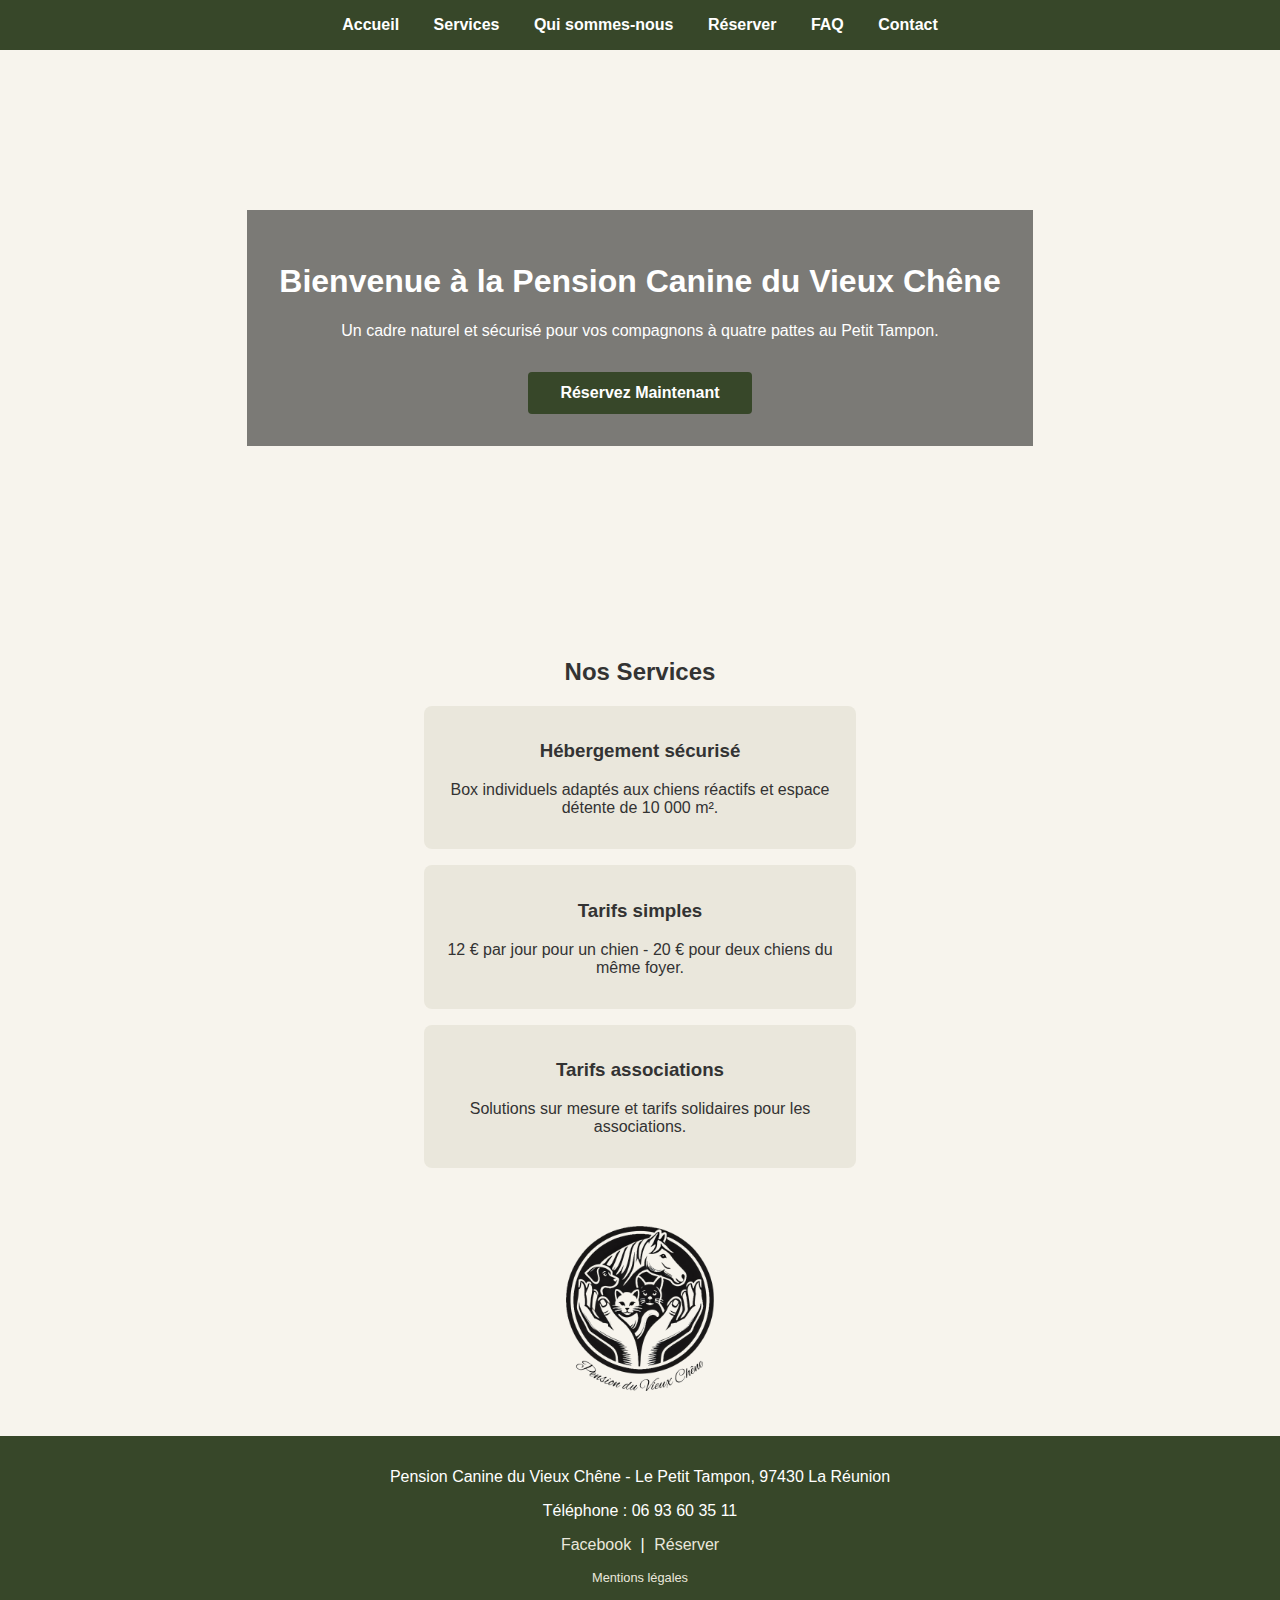
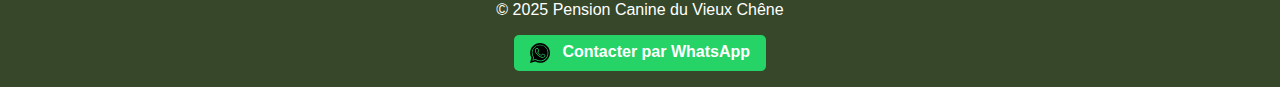
==== docs/index.html @ 91d227e6 "New color and new header + infos updated" ====
<!DOCTYPE html>
<html lang="fr">
<head>
    <meta charset="UTF-8">
    <meta name="viewport" content="width=device-width, initial-scale=1.0">
    <title>Accueil - Pension Canine du Vieux Chêne</title>
    <link rel="stylesheet" href="style.css">
</head>
<body>
<!-- Matomo Analytics prêt à intégrer -->
<script>
  var _paq = window._paq = window._paq || [];
  _paq.push(['trackPageView']);
  _paq.push(['enableLinkTracking']);
  (function() {
    var u="//stats.vieuxchene.re/";
    _paq.push(['setTrackerUrl', u+'matomo.php']);
    _paq.push(['setSiteId', '1']);
    var d=document, g=d.createElement('script'), s=d.getElementsByTagName('script')[0];
    g.async=true; g.src=u+'matomo.js'; s.parentNode.insertBefore(g,s);
  })();
</script>
<!-- Fin Matomo -->
<header>
   <!--  <img src="images/logo.png" alt="Logo Pension du Vieux Chêne"> -->
    <nav>
        <a href="index.html">Accueil</a>
        <a href="services.html">Services</a>
        <a href="about.html">Qui sommes-nous</a>
        <a href="reservation.html">Réserver</a>
		<a href="faq.html">FAQ</a>
		<a href="contact.html">Contact</a>
    </nav>
</header>

<section class="hero">
    <div class="hero-content">
        <h1>Bienvenue à la Pension Canine du Vieux Chêne</h1>
        <p>Un cadre naturel et sécurisé pour vos compagnons à quatre pattes au Petit Tampon.</p>
        <a href="landing.html" class="btn">Réservez Maintenant</a>
    </div>
</section>

<section class="services-home">
    <h2>Nos Services</h2>
    <div class="service-card">
        <h3>Hébergement sécurisé</h3>
        <p>Box individuels adaptés aux chiens réactifs et espace détente de 10 000 m².</p>
    </div>
    <div class="service-card">
        <h3>Tarifs simples</h3>
        <p>12 € par jour pour un chien - 20 € pour deux chiens du même foyer.</p>
    </div>
    <div class="service-card">
        <h3>Tarifs associations</h3>
        <p>Solutions sur mesure et tarifs solidaires pour les associations.</p>
    </div>
	<!-- Logo ajouté en fin de contenu principal -->
<div style="text-align: center; margin-top: 2rem;">
    <img src="images/logo.png" alt="Logo Pension" style="max-height: 200px;">
</div>
</section>
<footer>
    <div class="footer-content">
        <p>Pension Canine du Vieux Chêne - Le Petit Tampon, 97430 La Réunion</p>
        <p>Téléphone : 06 93 60 35 11</p>
        <p>
            <a href="https://www.facebook.com/profile.php?id=61570501300626" target="_blank">Facebook</a> |
            <a href="reservation.html">Réserver</a>
        </p>
		        <p style="font-size: 0.8rem;">
            <a href="legal.html">Mentions légales</a>
        </p>
    </div>
	   <p>&copy; 2025 Pension Canine du Vieux Chêne</p>
	    <a href="https://wa.me/262695476713?text=Bonjour,%20je%20souhaite%20des%20infos%20pour%20la%20pension%20canine." target="_blank" class="btn-whatsapp">
        <img src="images/whatsapp.svg" alt="WhatsApp" style="height:20px; vertical-align:middle; margin-right:8px;">
        Contacter par WhatsApp
    </a>
</footer>


</body>
</html>
---- docs/style.css ----
body {
    font-family: Arial, sans-serif;
    margin: 0;
    padding: 0;
    color: #333;
    background-color: #f7f4ed;
}

header {
    background-color: #374729;
    padding: 1rem;
    text-align: center; /* Centrage du menu */
}
header img {
    height: auto;
    max-height: 100px;
    width: auto;
}


nav a {
    color: white;
    margin: 0 15px;
    text-decoration: none;
    font-weight: bold;
}

.hero {
    background: url('images/Golden_Fougere.jpg') no-repeat center center/cover;
    color: white;
    text-align: center;
    padding: 10rem 1rem;
}

.hero-content {
    background-color: rgba(0, 0, 0, 0.5);
    display: inline-block;
    padding: 2rem;
}

.btn {
    display: inline-block;
    margin-top: 1rem;
    padding: 0.75rem 2rem;
    background-color: #374729;
    color: white;
    text-decoration: none;
    font-weight: bold;
    border-radius: 4px;
}

.services-home {
    padding: 2rem;
    text-align: center;
}

.service-card {
    background-color: #eae7dc;
    margin: 1rem auto;
    padding: 1rem;
    max-width: 400px;
    border-radius: 8px;
}

footer {
    background-color: #374729;
    color: white;
    text-align: center;
    padding: 1rem;
}

.footer-content {
    text-align: center;
    margin-bottom: 0.5rem;
}

.footer-content a {
    color: #eae7dc;
    text-decoration: none;
    margin: 0 5px;
}

.footer-content a:hover {
    text-decoration: underline;
}


.btn-whatsapp {
    display: inline-block;
    background-color: #25D366;
    color: white;
    padding: 0.5rem 1rem;
    border-radius: 5px;
    text-decoration: none;
    font-weight: bold;
}

.btn-whatsapp:hover {
    background-color: #1ebc59;
}
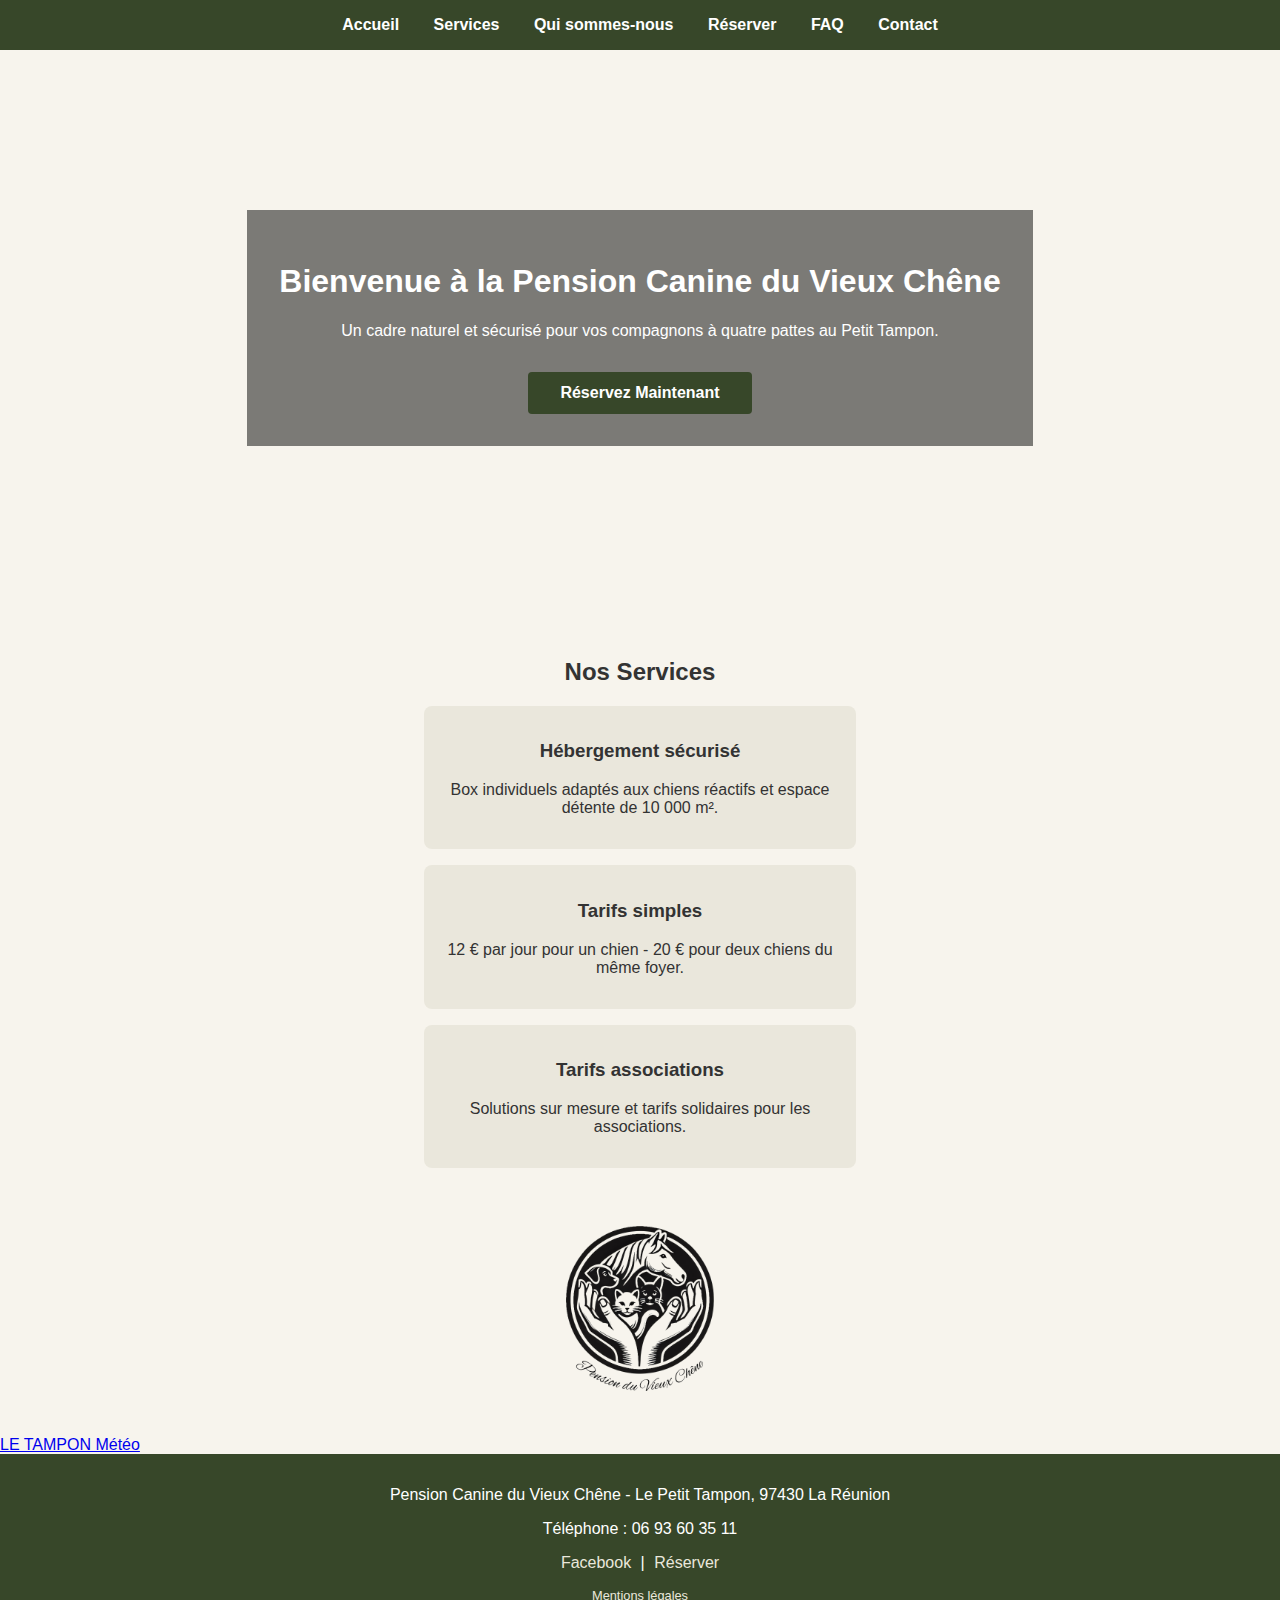
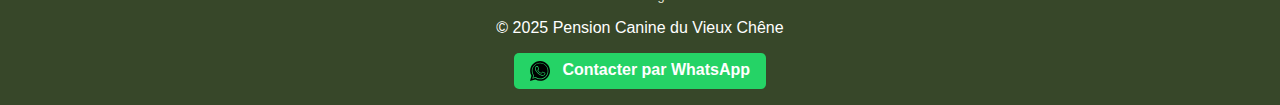
==== commit 36b7d47d: "widget meteo test hors local" ====
--- a/docs/index.html
+++ b/docs/index.html
@@ -61,6 +61,32 @@
     <img src="images/logo.png" alt="Logo Pension" style="max-height: 200px;">
 </div>
 </section>
+<!-- Début Widget Météo Le Tampon via weatherwidget.io -->
+<!-- Widget météo libre et gratuit - Pas de cookies ni tracking -->
+
+<!-- Lien vers le site météo + nom de la ville affichée -->
+<a class="weatherwidget-io" 
+   href="https://forecast7.com/fr/21d28s55d52/le-tampon/" 
+   data-label_1="LE TAMPON" 
+   data-label_2="Météo" 
+   data-theme="original">
+   LE TAMPON Météo
+</a>
+
+<!-- Script nécessaire au fonctionnement du widget météo -->
+<script>
+!function(d,s,id){
+var js,fjs=d.getElementsByTagName(s)[0];
+if(!d.getElementById(id)){
+    js=d.createElement(s);
+    js.id=id;
+    js.src='https://weatherwidget.io/js/widget.min.js';
+    fjs.parentNode.insertBefore(js,fjs);
+}
+}(document,'script','weatherwidget-io-js');
+</script>
+<!-- Fin Widget Météo -->
+
 <footer>
     <div class="footer-content">
         <p>Pension Canine du Vieux Chêne - Le Petit Tampon, 97430 La Réunion</p>
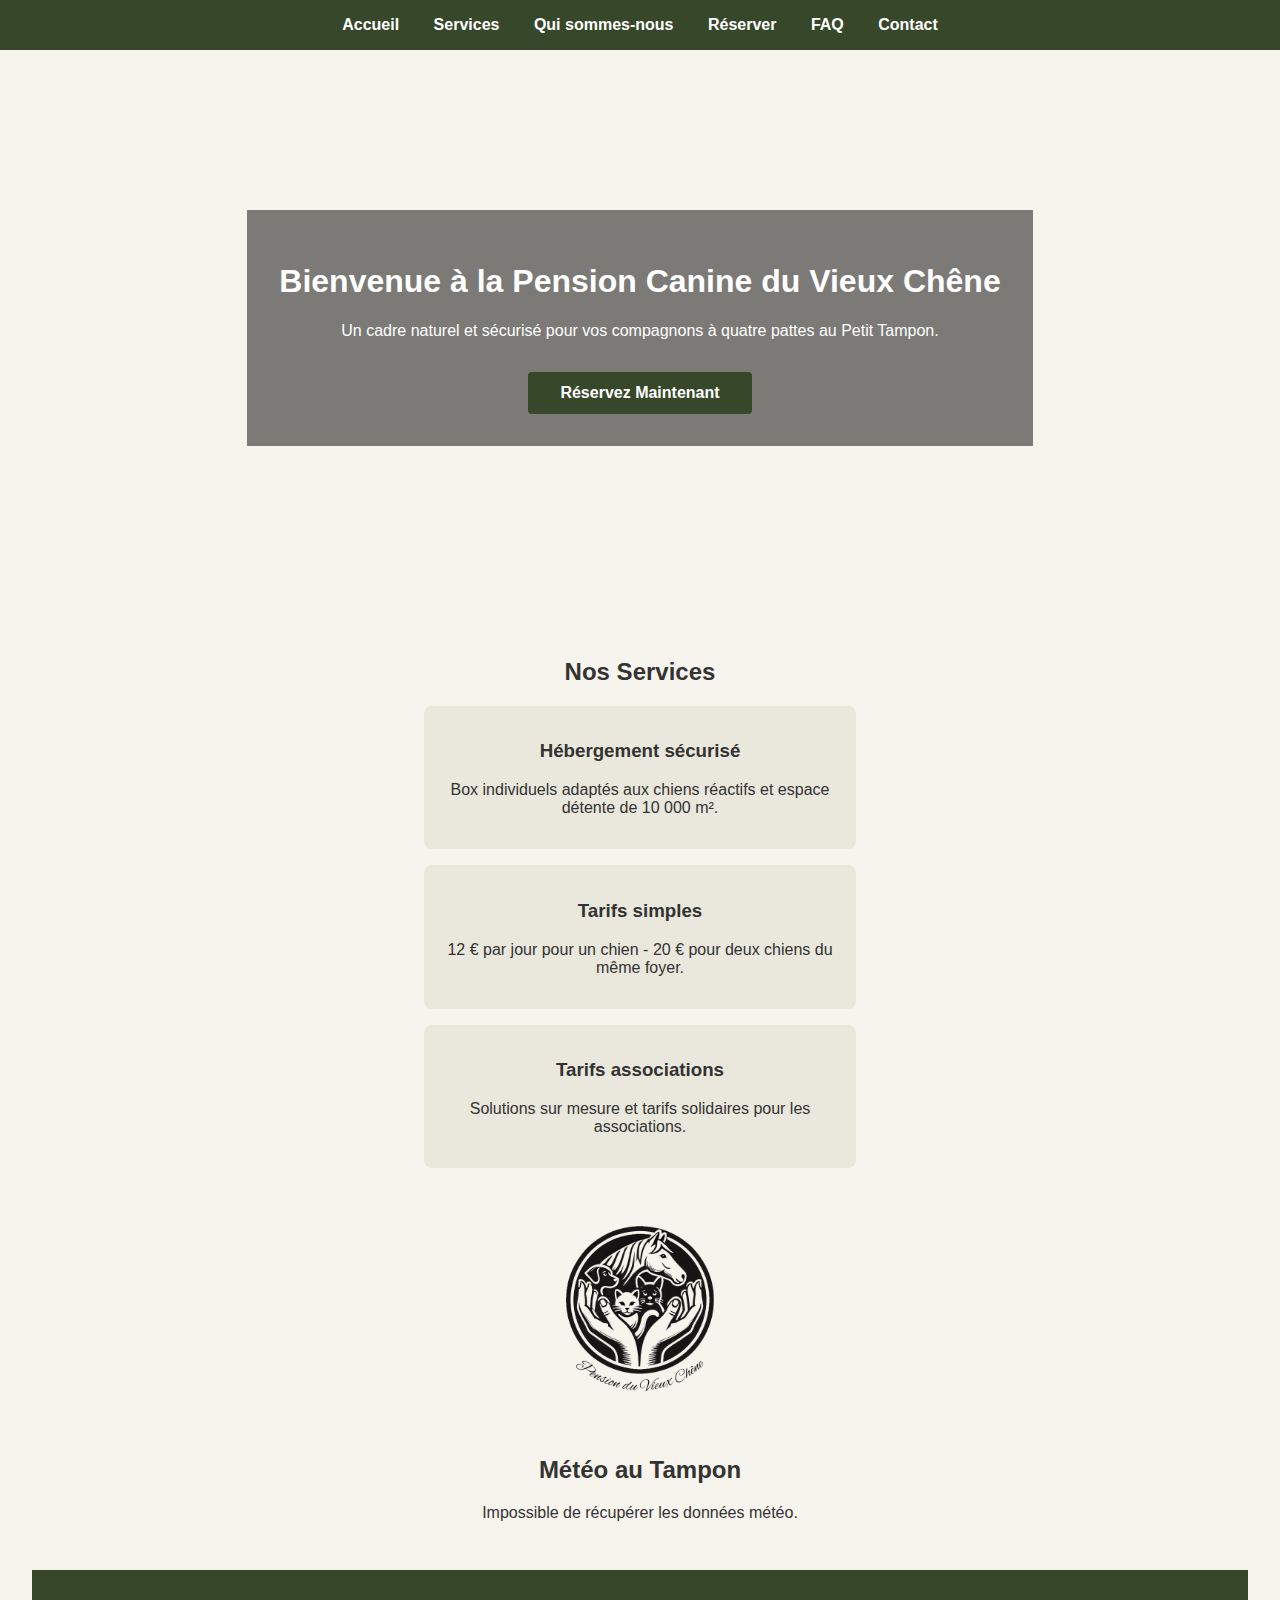
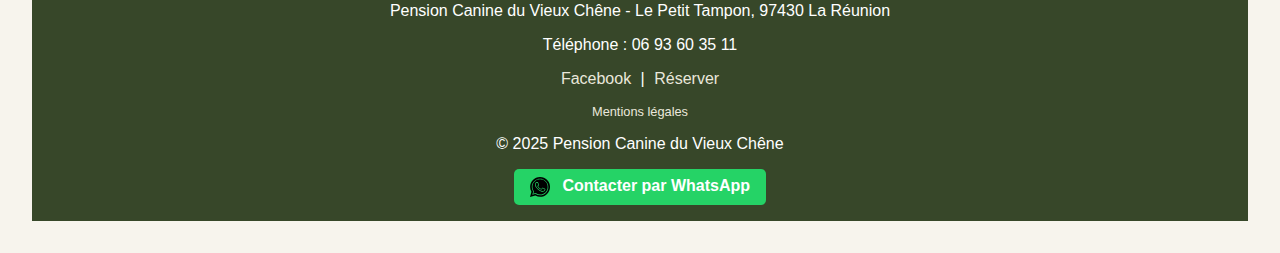
==== commit dee94fef: "meteo open source added with icon" ====
--- a/docs/index.html
+++ b/docs/index.html
@@ -60,32 +60,59 @@
 <div style="text-align: center; margin-top: 2rem;">
     <img src="images/logo.png" alt="Logo Pension" style="max-height: 200px;">
 </div>
+
+
+
+<!-- Section Météo -->
+<section style="background-color: #f7f4ed; padding: 2rem; text-align: center;">
+  <h2>Météo au Tampon</h2>
+  <div id="weather">
+    <p>Chargement des données météo...</p>
+  </div>
 </section>
-<!-- Début Widget Météo Le Tampon via weatherwidget.io -->
-<!-- Widget météo libre et gratuit - Pas de cookies ni tracking -->
 
-<!-- Lien vers le site météo + nom de la ville affichée -->
-<a class="weatherwidget-io" 
-   href="https://forecast7.com/fr/21d28s55d52/le-tampon/" 
-   data-label_1="LE TAMPON" 
-   data-label_2="Météo" 
-   data-theme="original">
-   LE TAMPON Météo
-</a>
+<script>
+  // Fonction pour mapper le weathercode à une icône
+  function getWeatherIcon(code) {
+    const icons = {
+      0: 'sun.svg',
+      1: 'cloud.svg',
+      2: 'cloud.svg',
+      3: 'rain.svg',
+      45: 'fog.svg',
+      48: 'fog.svg',
+      51: 'rain.svg',
+      53: 'rain.svg',
+      55: 'rain.svg',
+      61: 'rain.svg',
+      63: 'rain.svg',
+      65: 'rain.svg',
+      71: 'snow.svg',
+      73: 'snow.svg',
+      75: 'snow.svg',
+      95: 'storm.svg',
+      96: 'storm.svg',
+      99: 'storm.svg'
+    };
+    return icons[code] || 'default.svg';
+  }
 
-<!-- Script nécessaire au fonctionnement du widget météo -->
-<script>
-!function(d,s,id){
-var js,fjs=d.getElementsByTagName(s)[0];
-if(!d.getElementById(id)){
-    js=d.createElement(s);
-    js.id=id;
-    js.src='https://weatherwidget.io/js/widget.min.js';
-    fjs.parentNode.insertBefore(js,fjs);
-}
-}(document,'script','weatherwidget-io-js');
+  // Appel de l'API Open-Meteo
+  fetch('https://api.open-meteo.com/v1/forecast?latitude=-21.280&longitude=55.520&current_weather=true')
+    .then(response => response.json())
+    .then(data => {
+      const weather = data.current_weather;
+      const icon = getWeatherIcon(weather.weathercode);
+      document.getElementById('weather').innerHTML = `
+        <img src="icons/${icon}" alt="Icône météo" width="50" height="50">
+        <p>Température actuelle : ${weather.temperature}°C</p>
+        <p>Vent : ${weather.windspeed} km/h</p>
+      `;
+    })
+    .catch(error => {
+      document.getElementById('weather').innerHTML = "<p>Impossible de récupérer les données météo.</p>";
+    });
 </script>
-<!-- Fin Widget Météo -->
 
 <footer>
     <div class="footer-content">
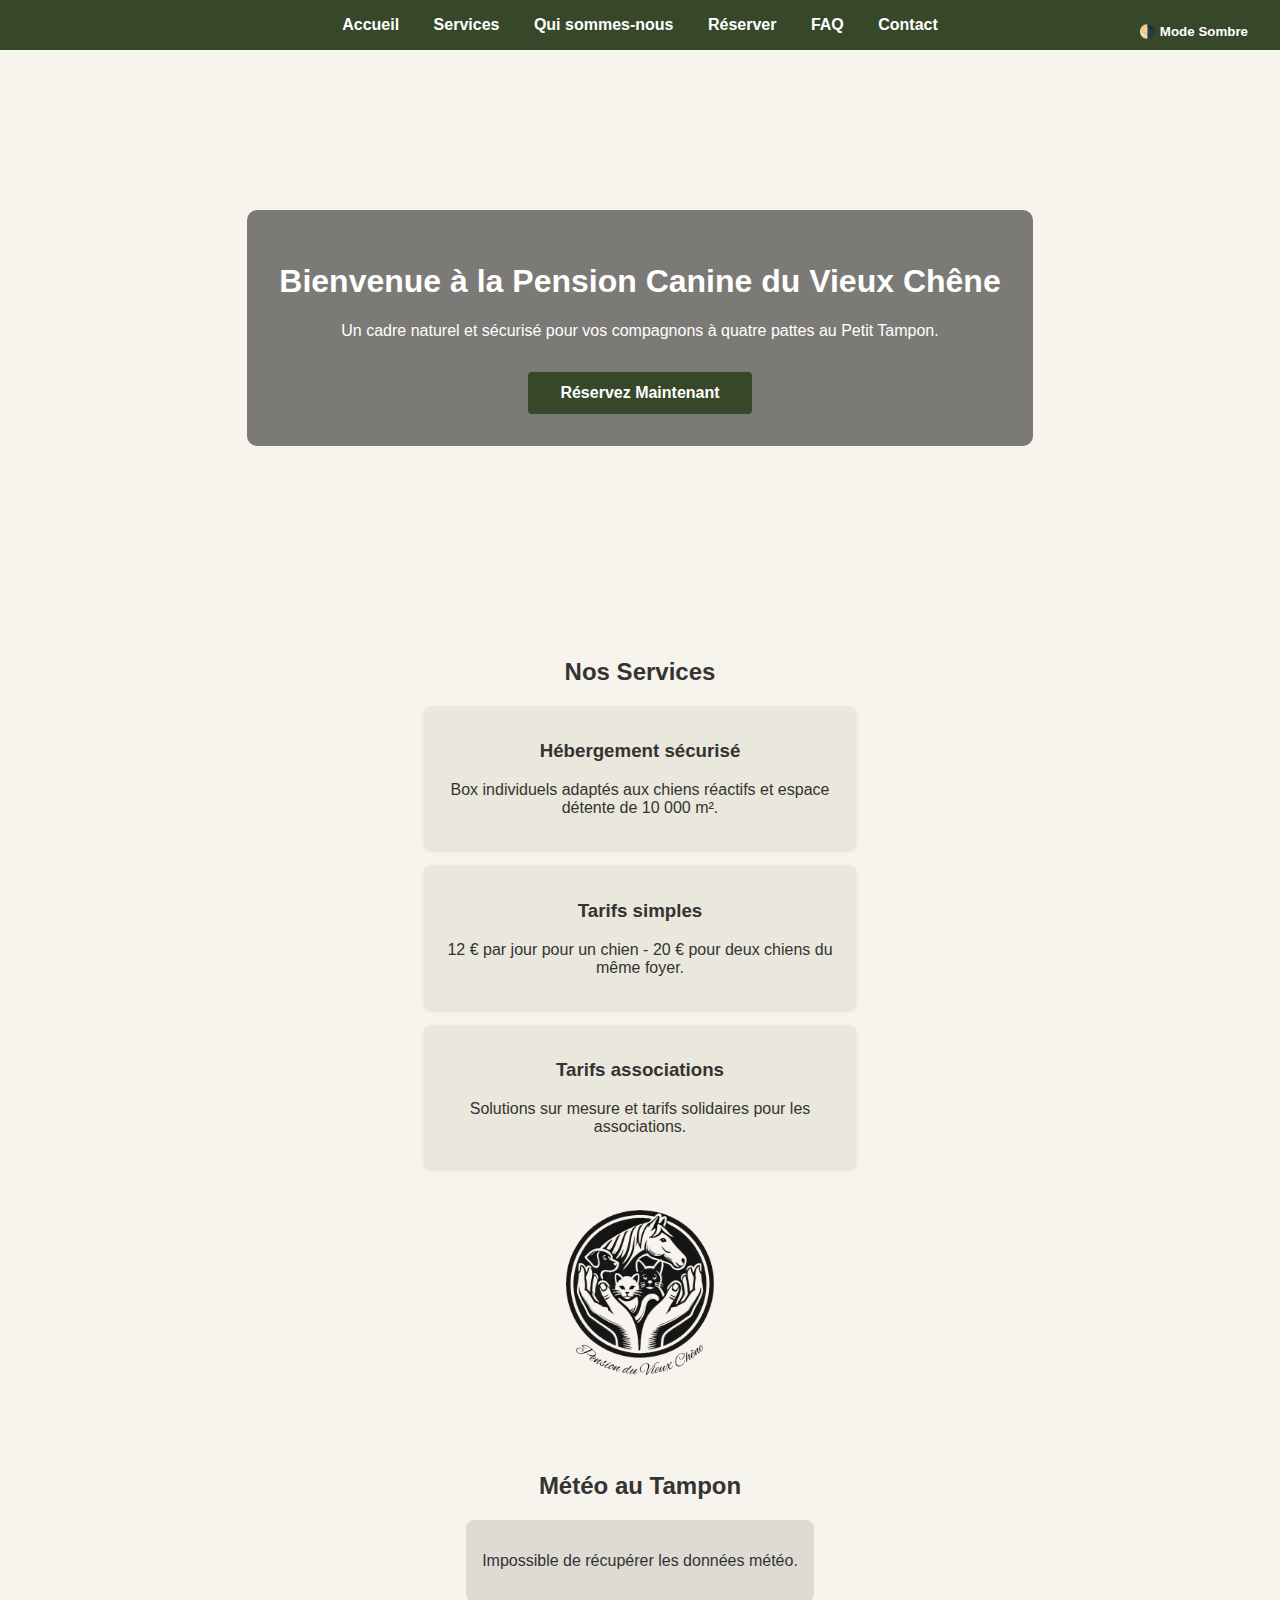
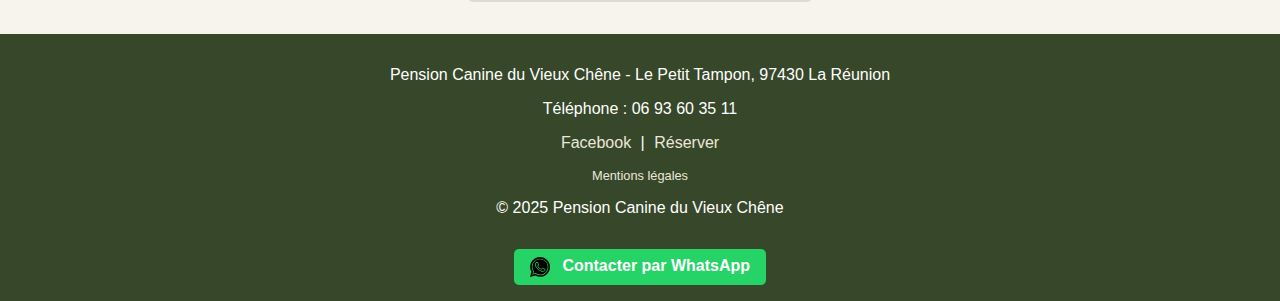
==== commit c5119926: "News dark mode for only index : a little bug on logo blanc !!!!!!!" ====
--- a/docs/index.html
+++ b/docs/index.html
@@ -1,14 +1,46 @@
+<!--
+  ================================================================================
+   Fichier       : index.html
+   Auteur        : Benoit GIRAUD-MISSIER
+   Date de création : 10/04/2024
+  -------------------------------------------------------------------------------
+   Description   : Page d'accueil officielle de la Pension Canine du Vieux Chêne.
+                   Contient une présentation générale, les services principaux,
+                   une section météo dynamique, et des liens de navigation vers
+                   l'ensemble du site. Optimisée SEO, accessible et responsive.
+   Remarques     :
+     - Structure HTML commentée pour l'apprentissage progressif.
+     - Intégration Matomo pour le suivi des visites.
+     - Préparée pour GitHub Pages.
+  ================================================================================
+-->
 
 <!DOCTYPE html>
 <html lang="fr">
 <head>
     <meta charset="UTF-8">
+
+    <!-- Meta pour un affichage responsive sur mobile et tablette -->
     <meta name="viewport" content="width=device-width, initial-scale=1.0">
-    <title>Accueil - Pension Canine du Vieux Chêne</title>
+
+    <!-- Titre important pour le SEO : mots clés + localisation -->
+    <title>Pension Canine du Vieux Chêne - Garderie pour chiens au Petit Tampon, La Réunion</title>
+
+    <!-- Meta description : résumé court pour les moteurs de recherche -->
+    <meta name="description" content="Pension canine au Petit Tampon à La Réunion. Garderie sécurisée pour chiens avec grands espaces et tarifs simples. Réservation rapide en ligne.">
+
+    <!-- Feuille de style principale -->
     <link rel="stylesheet" href="style.css">
 </head>
+
 <body>
-<!-- Matomo Analytics prêt à intégrer -->
+
+	<!-- Bouton toggle Dark Mode visible sur toutes les pages -->
+	<button class="toggle-darkmode" onclick="document.body.classList.toggle('dark-mode')">
+		🌗 Mode Sombre
+	</button>
+
+<!-- Tracking Matomo (statistiques de visites) -->
 <script>
   var _paq = window._paq = window._paq || [];
   _paq.push(['trackPageView']);
@@ -21,83 +53,74 @@
     g.async=true; g.src=u+'matomo.js'; s.parentNode.insertBefore(g,s);
   })();
 </script>
-<!-- Fin Matomo -->
+
+<!-- En-tête du site avec le menu de navigation principal -->
 <header>
-   <!--  <img src="images/logo.png" alt="Logo Pension du Vieux Chêne"> -->
     <nav>
+        <!-- Liens internes pour accélérer la navigation -->
         <a href="index.html">Accueil</a>
         <a href="services.html">Services</a>
         <a href="about.html">Qui sommes-nous</a>
         <a href="reservation.html">Réserver</a>
-		<a href="faq.html">FAQ</a>
-		<a href="contact.html">Contact</a>
+        <a href="faq.html">FAQ</a>
+        <a href="contact.html">Contact</a>
     </nav>
 </header>
 
+<!-- Section principale de présentation -->
 <section class="hero">
     <div class="hero-content">
         <h1>Bienvenue à la Pension Canine du Vieux Chêne</h1>
         <p>Un cadre naturel et sécurisé pour vos compagnons à quatre pattes au Petit Tampon.</p>
-        <a href="landing.html" class="btn">Réservez Maintenant</a>
+        <a href="reservation.html" class="btn">Réservez Maintenant</a>
     </div>
 </section>
 
+<!-- Section décrivant les services proposés -->
 <section class="services-home">
     <h2>Nos Services</h2>
+
     <div class="service-card">
         <h3>Hébergement sécurisé</h3>
         <p>Box individuels adaptés aux chiens réactifs et espace détente de 10 000 m².</p>
     </div>
+
     <div class="service-card">
         <h3>Tarifs simples</h3>
         <p>12 € par jour pour un chien - 20 € pour deux chiens du même foyer.</p>
     </div>
+
     <div class="service-card">
         <h3>Tarifs associations</h3>
         <p>Solutions sur mesure et tarifs solidaires pour les associations.</p>
     </div>
-	<!-- Logo ajouté en fin de contenu principal -->
-<div style="text-align: center; margin-top: 2rem;">
-    <img src="images/logo.png" alt="Logo Pension" style="max-height: 200px;">
-</div>
 
+    <!-- Logo positionné stratégiquement pour renforcer l'identité visuelle -->
+<img src="images/logo.png" class="logo-vieux-chene" alt="Logo Pension Canine du Vieux Chêne" style="max-height: 200px;">
 
-
-<!-- Section Météo -->
-<section style="background-color: #f7f4ed; padding: 2rem; text-align: center;">
-  <h2>Météo au Tampon</h2>
-  <div id="weather">
-    <p>Chargement des données météo...</p>
-  </div>
 </section>
 
+<!-- Section météo dynamique -->
+<section style="background-color: #f7f4ed; padding: 2rem; text-align: center;">
+    <h2>Météo au Tampon</h2>
+    <div id="weather">
+        <p>Chargement des données météo...</p>
+    </div>
+</section>
+
+<!-- Script d'appel à l'API météo et affichage des données -->
 <script>
-  // Fonction pour mapper le weathercode à une icône
+  // Fonction qui définit les icônes de météo
   function getWeatherIcon(code) {
     const icons = {
-      0: 'sun.svg',
-      1: 'cloud.svg',
-      2: 'cloud.svg',
-      3: 'rain.svg',
-      45: 'fog.svg',
-      48: 'fog.svg',
-      51: 'rain.svg',
-      53: 'rain.svg',
-      55: 'rain.svg',
-      61: 'rain.svg',
-      63: 'rain.svg',
-      65: 'rain.svg',
-      71: 'snow.svg',
-      73: 'snow.svg',
-      75: 'snow.svg',
-      95: 'storm.svg',
-      96: 'storm.svg',
-      99: 'storm.svg'
+      0: 'sun.svg', 1: 'cloud.svg', 2: 'cloud.svg', 3: 'rain.svg', 45: 'fog.svg', 48: 'fog.svg',
+      51: 'rain.svg', 53: 'rain.svg', 55: 'rain.svg', 61: 'rain.svg', 63: 'rain.svg', 65: 'rain.svg',
+      71: 'snow.svg', 73: 'snow.svg', 75: 'snow.svg', 95: 'storm.svg', 96: 'storm.svg', 99: 'storm.svg'
     };
     return icons[code] || 'default.svg';
   }
 
-  // Appel de l'API Open-Meteo
+  // Appel de l'API météo Open-Meteo
   fetch('https://api.open-meteo.com/v1/forecast?latitude=-21.280&longitude=55.520&current_weather=true')
     .then(response => response.json())
     .then(data => {
@@ -114,6 +137,7 @@
     });
 </script>
 
+<!-- Pied de page avec les infos de contact -->
 <footer>
     <div class="footer-content">
         <p>Pension Canine du Vieux Chêne - Le Petit Tampon, 97430 La Réunion</p>
@@ -122,17 +146,19 @@
             <a href="https://www.facebook.com/profile.php?id=61570501300626" target="_blank">Facebook</a> |
             <a href="reservation.html">Réserver</a>
         </p>
-		        <p style="font-size: 0.8rem;">
+        <p style="font-size: 0.8rem;">
             <a href="legal.html">Mentions légales</a>
         </p>
     </div>
-	   <p>&copy; 2025 Pension Canine du Vieux Chêne</p>
-	    <a href="https://wa.me/262695476713?text=Bonjour,%20je%20souhaite%20des%20infos%20pour%20la%20pension%20canine." target="_blank" class="btn-whatsapp">
+
+    <p>&copy; 2025 Pension Canine du Vieux Chêne</p>
+
+    <!-- Bouton de contact rapide via WhatsApp -->
+    <a href="https://wa.me/262693603511?text=Bonjour,%20je%20souhaite%20des%20infos%20pour%20la%20pension%20canine." target="_blank" class="btn-whatsapp">
         <img src="images/whatsapp.svg" alt="WhatsApp" style="height:20px; vertical-align:middle; margin-right:8px;">
         Contacter par WhatsApp
     </a>
 </footer>
 
-
 </body>
 </html>
--- a/docs/style.css
+++ b/docs/style.css
@@ -1,31 +1,110 @@
-
+/* ==============================================================================
+   Fichier       : style.css
+   Auteur        : Benoit GIRAUD-MISSIER
+   Date de création : 10/04/2024
+------------------------------------------------------------------------------
+   Description   : Feuille de style principale du site de la Pension Canine
+                   du Vieux Chêne. Gère la mise en page, les couleurs, les
+                   boutons, le responsive, et l'esthétique globale du site.
+   Remarques     :
+     - Palette inspirée de la nature (#374729 + beige clair)
+     - Compatible mobile via media queries
+     - Préparé pour animations simples et éléments interactifs
+     - Comporte un toggle Dark Mode activable avec une classe
+     - Gère les adaptations visuelles pour le logo et la météo en Dark Mode
+============================================================================== */
+
+/* ====== Bouton Toggle Dark Mode positionné en haut à droite ====== */
+.toggle-darkmode {
+    position: fixed;
+    top: 1rem;
+    right: 1rem;
+    background-color: #374729;
+    color: white;
+    border: none;
+    padding: 0.5rem 1rem;
+    cursor: pointer;
+    border-radius: 4px;
+    font-weight: bold;
+    z-index: 1000;
+    transition: background-color 0.3s;
+}
+
+.toggle-darkmode:hover {
+    background-color: #2c3a1f;
+}
+
+/* ====== Style général ====== */
 body {
     font-family: Arial, sans-serif;
     margin: 0;
     padding: 0;
     color: #333;
     background-color: #f7f4ed;
-}
-
+    transition: background-color 0.3s, color 0.3s;
+}
+
+body.dark-mode {
+    background-color: #1e1e1e;
+    color: #f0f0f0;
+}
+
+/* En-tête et pied de page foncés pour correspondre au Dark Mode */
+body.dark-mode header,
+body.dark-mode footer {
+    background-color: #2c3a1f;
+}
+
+/* Cartes de service en Dark Mode */
+body.dark-mode .service-card {
+    background-color: #2f2f2f;
+    color: #f0f0f0;
+}
+
+/* Adaptation du logo en Dark Mode : affichage d'un logo blanc propre */
+body.dark-mode header img {
+    content: url('images/logo-blanc.png');
+}
+
+/* ====== Adaptation météo : fond sombre transparent en Dark Mode ====== */
+#weather {
+    background-color: rgba(0, 0, 0, 0.1); /* fond léger clair par défaut */
+    padding: 1rem;
+    border-radius: 8px;
+    display: inline-block;
+}
+
+body.dark-mode #weather {
+    background-color: rgba(255, 255, 255, 0.1); /* fond léger foncé pour Dark Mode */
+}
+
+/* ====== En-tête ====== */
 header {
     background-color: #374729;
     padding: 1rem;
-    text-align: center; /* Centrage du menu */
-}
+    text-align: center;
+}
+
 header img {
     height: auto;
     max-height: 100px;
     width: auto;
 }
 
-
 nav a {
     color: white;
     margin: 0 15px;
     text-decoration: none;
     font-weight: bold;
-}
-
+    transition: color 0.3s;
+}
+
+nav a:hover {
+    text-decoration: underline;
+    color: #d0d0d0;
+}
+
+/* ====== Section Héro Accueil ====== */
 .hero {
     background: url('images/Golden_Fougere.jpg') no-repeat center center/cover;
     color: white;
@@ -37,8 +116,22 @@
     background-color: rgba(0, 0, 0, 0.5);
     display: inline-block;
     padding: 2rem;
-}
-
+    border-radius: 10px;
+    animation: fadeInUp 1s ease-out;
+}
+
+@keyframes fadeInUp {
+    0% {
+        opacity: 0;
+        transform: translateY(20px);
+    }
+    100% {
+        opacity: 1;
+        transform: translateY(0);
+    }
+}
+
+/* ====== Boutons ====== */
 .btn {
     display: inline-block;
     margin-top: 1rem;
@@ -48,8 +141,15 @@
     text-decoration: none;
     font-weight: bold;
     border-radius: 4px;
-}
-
+    transition: background-color 0.3s, transform 0.2s;
+}
+
+.btn:hover {
+    background-color: #2c3a1f;
+    transform: translateY(-2px);
+}
+
+/* ====== Section Services ====== */
 .services-home {
     padding: 2rem;
     text-align: center;
@@ -61,8 +161,16 @@
     padding: 1rem;
     max-width: 400px;
     border-radius: 8px;
-}
-
+    box-shadow: 0 2px 4px rgba(0,0,0,0.1);
+    transition: transform 0.2s, box-shadow 0.2s;
+}
+
+.service-card:hover {
+    transform: scale(1.02);
+    box-shadow: 0 4px 8px rgba(0,0,0,0.15);
+}
+
+/* ====== Pied de page ====== */
 footer {
     background-color: #374729;
     color: white;
@@ -85,7 +193,7 @@
     text-decoration: underline;
 }
 
-
+/* ====== Bouton WhatsApp ====== */
 .btn-whatsapp {
     display: inline-block;
     background-color: #25D366;
@@ -94,8 +202,32 @@
     border-radius: 5px;
     text-decoration: none;
     font-weight: bold;
+    margin-top: 1rem;
+    transition: background-color 0.3s;
 }
 
 .btn-whatsapp:hover {
     background-color: #1ebc59;
 }
+
+/* ====== Responsive ====== */
+@media (max-width: 768px) {
+    nav a {
+        display: block;
+        margin: 0.5rem 0;
+    }
+
+    .hero {
+        padding: 5rem 1rem;
+    }
+
+    .hero-content {
+        width: 90%;
+    }
+
+    .service-card {
+        max-width: 90%;
+    }
+}
+
+/* Préparation à d'autres animations visuelles si besoin */
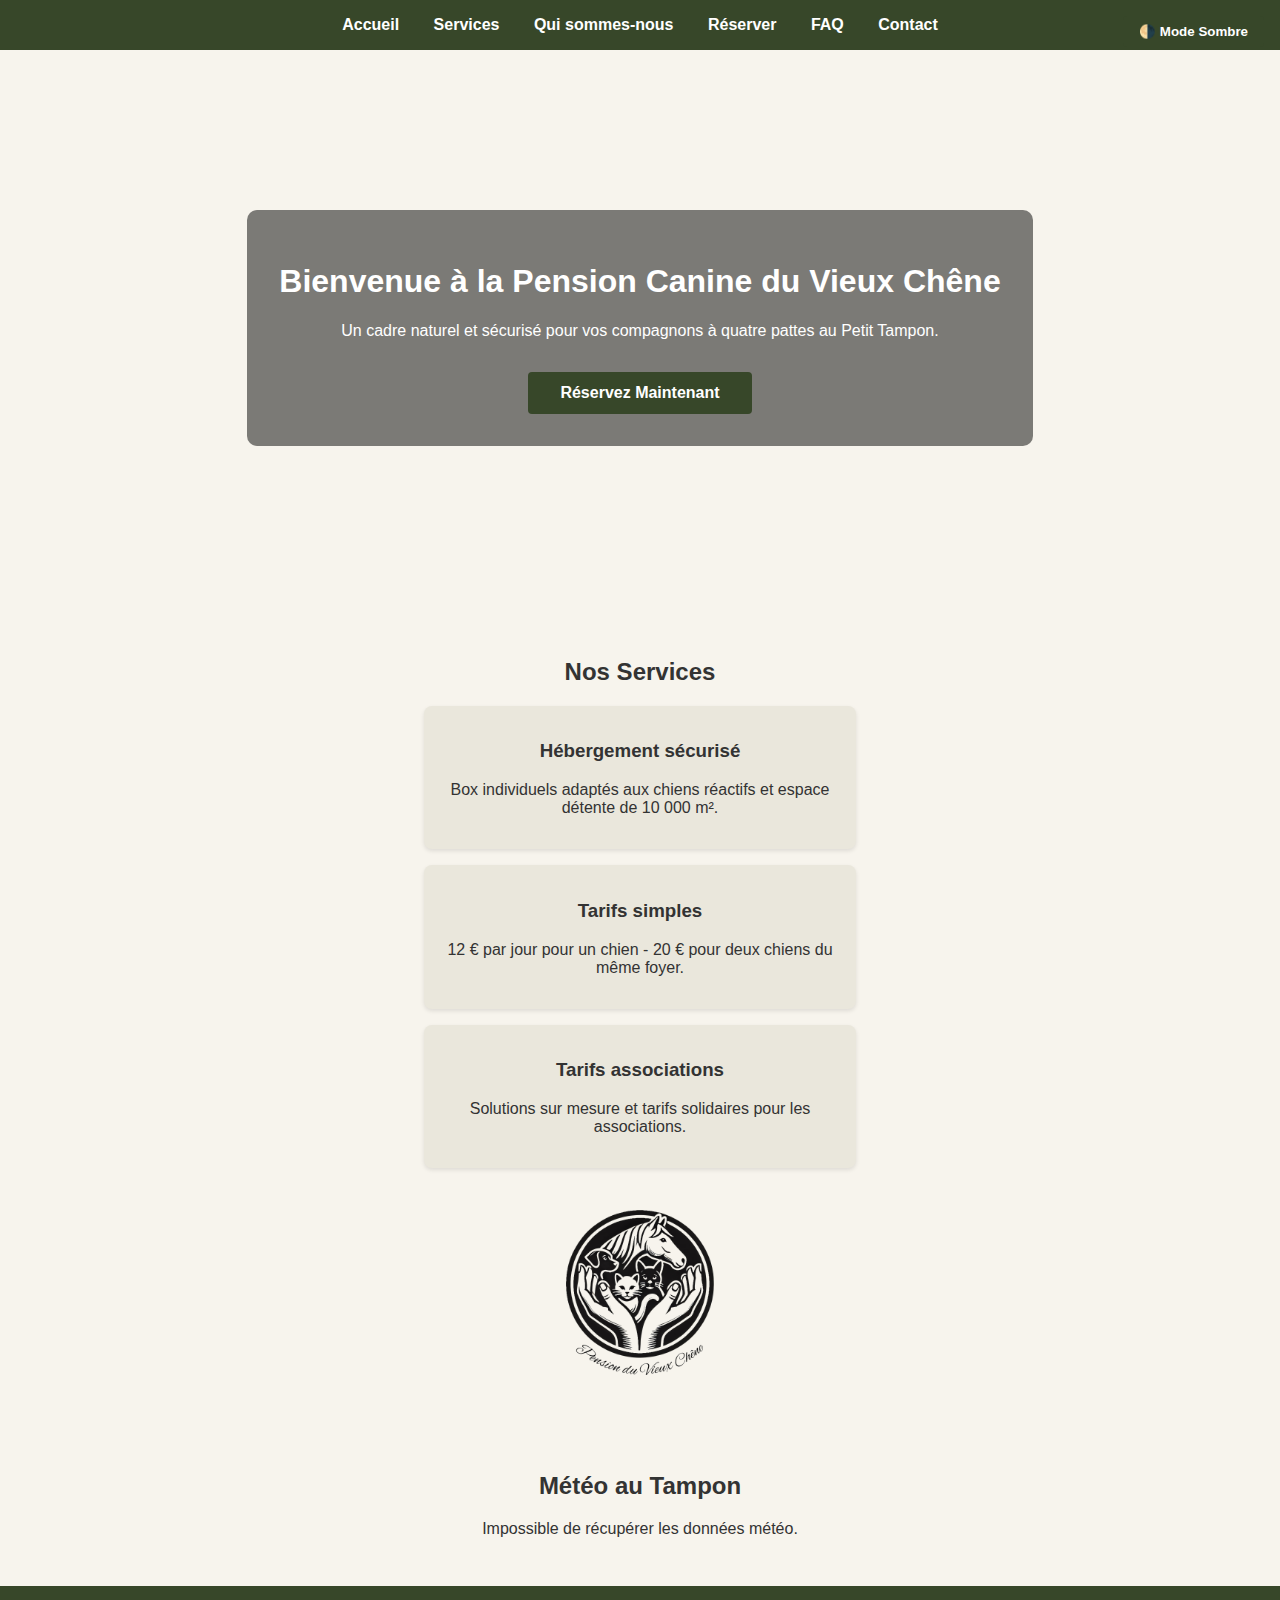
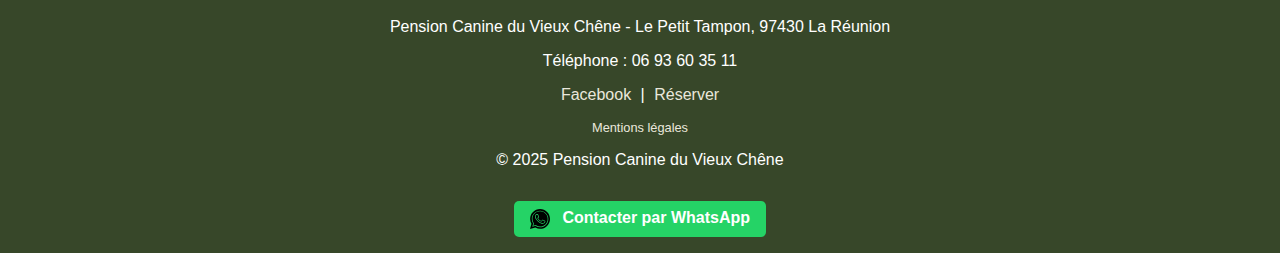
==== commit 75403576: "Debuged ! + whetaher debug !!!" ====
--- a/docs/index.html
+++ b/docs/index.html
@@ -101,7 +101,7 @@
 </section>
 
 <!-- Section météo dynamique -->
-<section style="background-color: #f7f4ed; padding: 2rem; text-align: center;">
+<section id="weather-container" style="padding: 2rem; text-align: center;">
     <h2>Météo au Tampon</h2>
     <div id="weather">
         <p>Chargement des données météo...</p>
--- a/docs/style.css
+++ b/docs/style.css
@@ -61,22 +61,23 @@
     color: #f0f0f0;
 }
 
-/* Adaptation du logo en Dark Mode : affichage d'un logo blanc propre */
-body.dark-mode header img {
+/* Adaptation logo automatique en Dark Mode */
+body.dark-mode img[src="images/logo.png"] {
     content: url('images/logo-blanc.png');
 }
 
-/* ====== Adaptation météo : fond sombre transparent en Dark Mode ====== */
-#weather {
-    background-color: rgba(0, 0, 0, 0.1); /* fond léger clair par défaut */
+/* ====== Fond sombre pour la météo en Dark Mode ====== */
+body.dark-mode #weather {
+    background-color: rgba(0, 0, 0, 0.6); /* Fond noir transparent pour lisibilité */
+    color: #f0f0f0; /* Texte clair en Dark Mode */
     padding: 1rem;
     border-radius: 8px;
-    display: inline-block;
-}
-
-body.dark-mode #weather {
-    background-color: rgba(255, 255, 255, 0.1); /* fond léger foncé pour Dark Mode */
-}
+}
+
+body.dark-mode #weather-container {
+    background-color: rgba(0, 0, 0, 0.6); /* Fond de la section météo aussi en dark */
+}
+
 
 /* ====== En-tête ====== */
 header {
